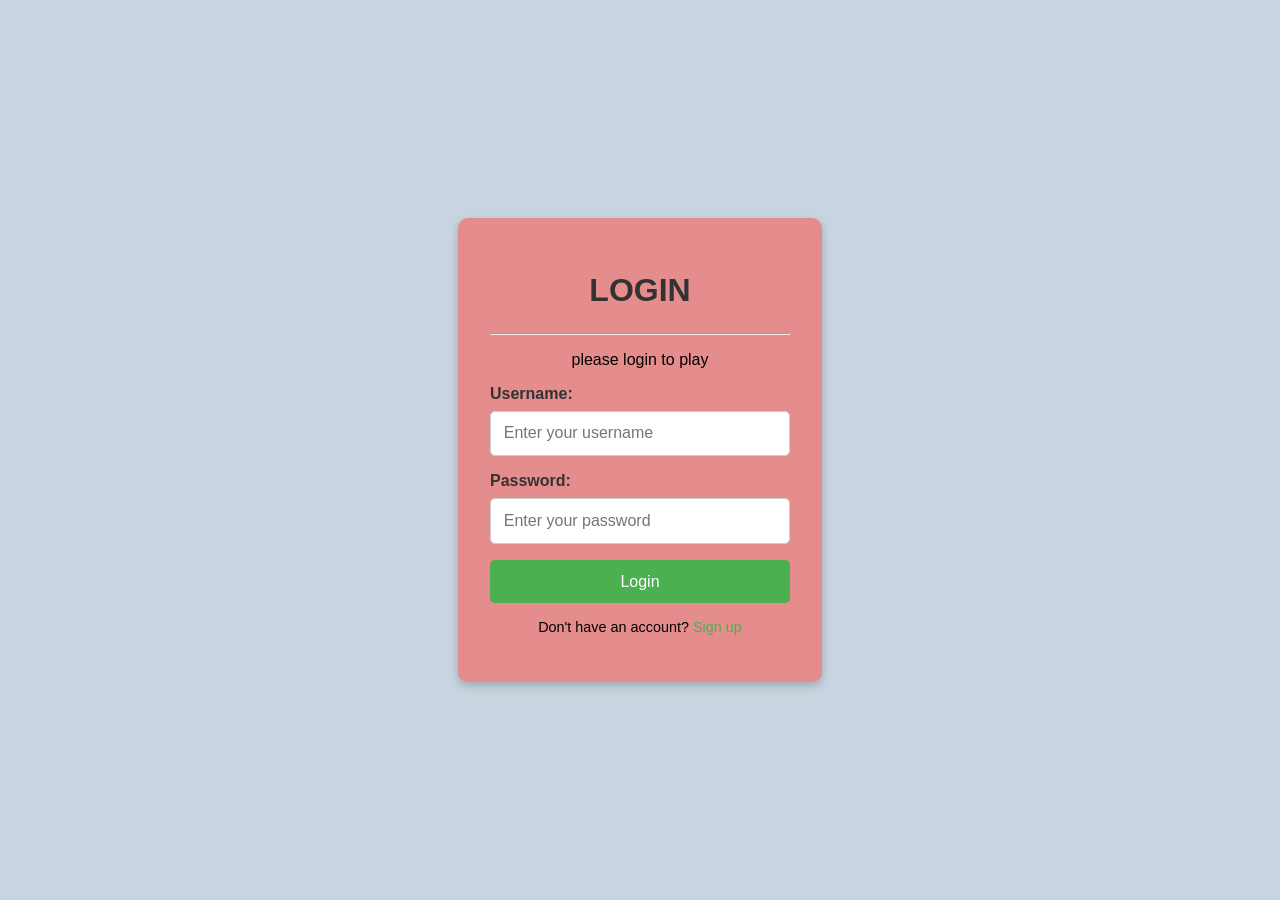
==== tiktaktoe/login_page.html @ cff3cfe0 "this is my login page which requires a login id and a password" ====
<!DOCTYPE html>
<html lang="en">
  <head>
    <meta charset="UTF-8" />
    <meta name="viewport" content="width=device-width, initial-scale=1.0" />
    <title>Login Page</title>
    <link rel="stylesheet" href="login_page.css" />
    <style>
        /* General body styling */
body {
  font-family: Arial, sans-serif;
  background-color: #c8d4df; /* Light blue background */
  margin: 0;
  padding: 0;
  display: flex;
  justify-content: center;
  align-items: center;
  height: 100vh;
}

/* Login container styling */
.login-container {
  background-color: #e58c8c; /* White background */
  padding: 2rem;
  border-radius: 10px;
  box-shadow: 0 4px 8px rgba(0, 0, 0, 0.2); /* Subtle shadow */
  width: 300px;
  text-align: center;
}

/* Heading styling */
.login-container h1 {
  margin-bottom: 1.5rem;
  color: #333333; /* Dark text color */
}

/* Form styling */
.login-form {
  display: flex;
  flex-direction: column;
}

/* Label styling */
.login-form label {
  text-align: left;
  margin-bottom: 0.5rem;
  font-weight: bold;
  color: #333333;
}

/* Input field styling */
.login-form input {
  padding: 0.8rem;
  margin-bottom: 1rem;
  border: 1px solid #cccccc;
  border-radius: 5px;
  font-size: 1rem;
}

/* Button styling */
.login-form button {
  padding: 0.8rem;
  background-color: #4caf50; /* Green background */
  color: white;
  border: none;
  border-radius: 5px;
  font-size: 1rem;
  cursor: pointer;
  transition: background-color 0.3s ease;
}

.login-form button:hover {
  background-color: #45a049; /* Darker green on hover */
}

/* Signup link styling */
.signup-link {
  margin-top: 1rem;
  font-size: 0.9rem;
}

.signup-link a {
  color: #4caf50;
  text-decoration: none;
}

.signup-link a:hover {
  text-decoration: underline;
}
    </style>
  </head>
  <body>
    <div class="login-container">
      <h1>LOGIN</h1>
      <hr>
      <p>please login to play</p>
      <form class="login-form" action="p.html">
        <label for="username">Username:</label>
        <input type="text" id="username" placeholder="Enter your username" required />

        <label for="password">Password:</label>
        <input type="password" id="password" placeholder="Enter your password" required />

        <button type="submit">Login</button>
        <p class="signup-link">Don't have an account? <a href="#">Sign up</a></p>
      </form>
    </div>
  </body>
</html>
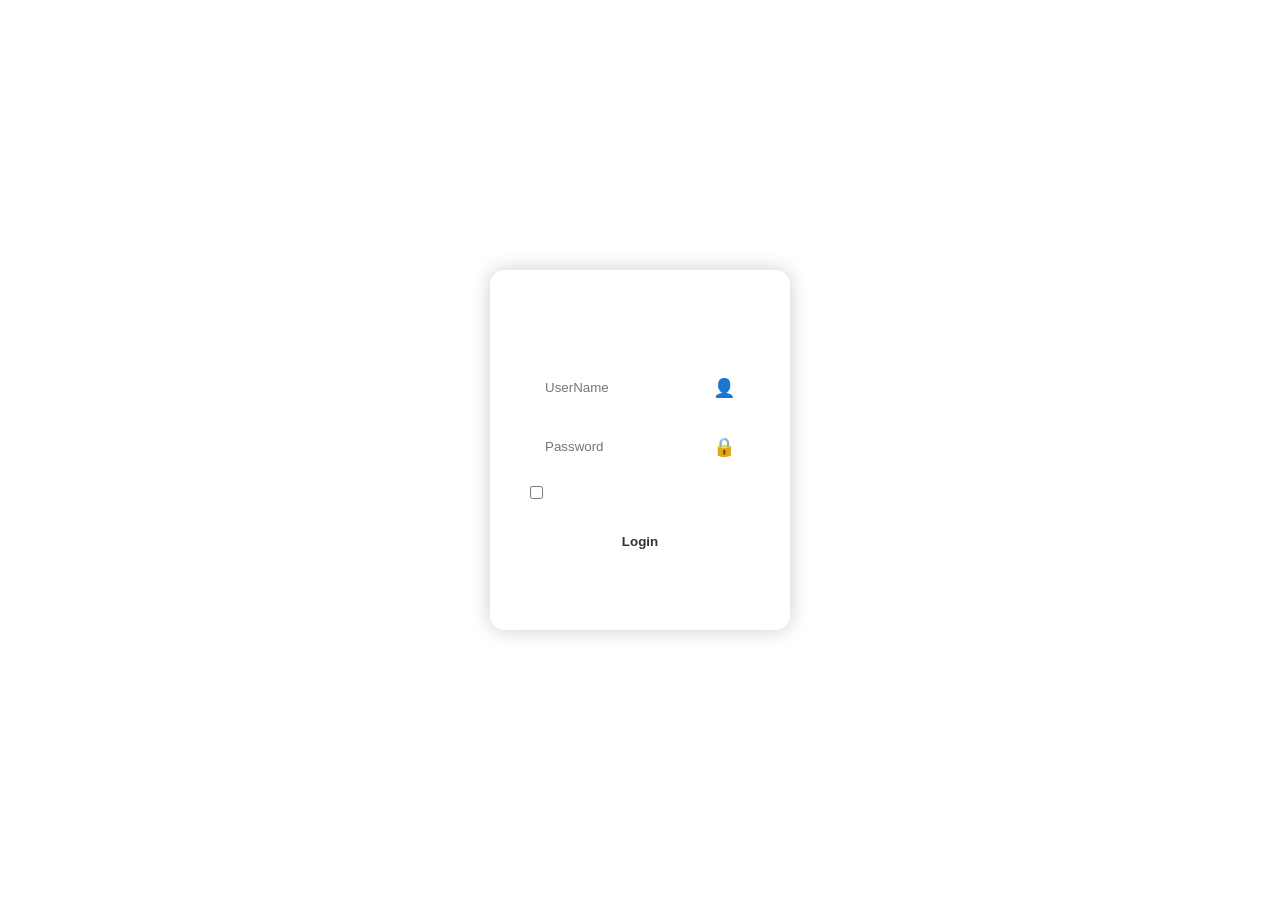
==== commit 090ca073: "this contains the background and styling change" ====
--- a/tiktaktoe/login_page.html
+++ b/tiktaktoe/login_page.html
@@ -1,109 +1,145 @@
 <!DOCTYPE html>
 <html lang="en">
-  <head>
-    <meta charset="UTF-8" />
-    <meta name="viewport" content="width=device-width, initial-scale=1.0" />
-    <title>Login Page</title>
-    <link rel="stylesheet" href="login_page.css" />
-    <style>
-        /* General body styling */
-body {
-  font-family: Arial, sans-serif;
-  background-color: #c8d4df; /* Light blue background */
+<head>
+  <meta charset="UTF-8" />
+  <meta name="viewport" content="width=device-width, initial-scale=1.0"/>
+  <title>Login Page</title>
+  <style>
+    /* Reset */
+* {
   margin: 0;
   padding: 0;
-  display: flex;
-  justify-content: center;
-  align-items: center;
-  height: 100vh;
+  box-sizing: border-box;
 }
 
-/* Login container styling */
-.login-container {
-  background-color: #e58c8c; /* White background */
-  padding: 2rem;
-  border-radius: 10px;
-  box-shadow: 0 4px 8px rgba(0, 0, 0, 0.2); /* Subtle shadow */
+body, html {
+  height: 100%;
+  font-family: 'Segoe UI', sans-serif;
+}
+
+/* Background */
+.background {
+  background: url('C:\codes\bglogin.jpg') no-repeat center center/cover;
+  filter: brightness(0.7);
+  position: absolute;
+  top: 0; left: 0;
+  width: 100%;
+  height: 100%;
+  z-index: -1;
+}
+
+/* Login Box */
+.login-box {
+  position: absolute;
+  top: 50%;
+  left: 50%;
+  transform: translate(-50%, -50%);
+  background: rgba(255, 255, 255, 0.1);
+  padding: 40px;
+  border-radius: 15px;
+  backdrop-filter: blur(10px);
+  box-shadow: 0 0 20px rgba(0,0,0,0.2);
   width: 300px;
+  color: #fff;
   text-align: center;
 }
 
-/* Heading styling */
-.login-container h1 {
-  margin-bottom: 1.5rem;
-  color: #333333; /* Dark text color */
+/* Headline */
+.login-box h2 {
+  margin-bottom: 30px;
+  font-size: 24px;
+  font-weight: bold;
 }
 
-/* Form styling */
-.login-form {
-  display: flex;
-  flex-direction: column;
+/* Input Group */
+.input-group {
+  position: relative;
+  margin-bottom: 20px;
 }
 
-/* Label styling */
-.login-form label {
-  text-align: left;
-  margin-bottom: 0.5rem;
-  font-weight: bold;
-  color: #333333;
+.input-group input {
+  width: 100%;
+  padding: 12px 40px 12px 15px;
+  border: none;
+  border-radius: 25px;
+  background: rgba(255,255,255,0.2);
+  color: #fff;
+  outline: none;
 }
 
-/* Input field styling */
-.login-form input {
-  padding: 0.8rem;
-  margin-bottom: 1rem;
-  border: 1px solid #cccccc;
-  border-radius: 5px;
-  font-size: 1rem;
+.input-group .icon {
+  position: absolute;
+  right: 15px;
+  top: 50%;
+  transform: translateY(-50%);
+  font-size: 18px;
 }
 
-/* Button styling */
-.login-form button {
-  padding: 0.8rem;
-  background-color: #4caf50; /* Green background */
-  color: white;
-  border: none;
-  border-radius: 5px;
-  font-size: 1rem;
-  cursor: pointer;
-  transition: background-color 0.3s ease;
+/* Options */
+.options {
+  display: flex;
+  justify-content: space-between;
+  align-items: center;
+  font-size: 12px;
+  margin-bottom: 20px;
 }
 
-.login-form button:hover {
-  background-color: #45a049; /* Darker green on hover */
-}
-
-/* Signup link styling */
-.signup-link {
-  margin-top: 1rem;
-  font-size: 0.9rem;
-}
-
-.signup-link a {
-  color: #4caf50;
+.options a {
+  color: #fff;
   text-decoration: none;
 }
 
-.signup-link a:hover {
-  text-decoration: underline;
+/* Button */
+button {
+  width: 100%;
+  padding: 12px;
+  border: none;
+  border-radius: 25px;
+  background-color: #fff;
+  color: #333;
+  font-weight: bold;
+  cursor: pointer;
+  transition: background 0.3s;
 }
-    </style>
-  </head>
-  <body>
-    <div class="login-container">
-      <h1>LOGIN</h1>
-      <hr>
-      <p>please login to play</p>
-      <form class="login-form" action="p.html">
-        <label for="username">Username:</label>
-        <input type="text" id="username" placeholder="Enter your username" required />
 
-        <label for="password">Password:</label>
-        <input type="password" id="password" placeholder="Enter your password" required />
+button:hover {
+  background-color: #eee;
+}
 
-        <button type="submit">Login</button>
-        <p class="signup-link">Don't have an account? <a href="#">Sign up</a></p>
-      </form>
-    </div>
-  </body>
-</html>+/* Register Link */
+.register-link {
+  margin-top: 15px;
+  font-size: 12px;
+}
+
+.register-link a {
+  color: #fff;
+  font-weight: bold;
+  text-decoration: none;
+}
+
+  </style>
+</head>
+<body>
+  <div class="background" style="background: url('bglogin.jpg') no-repeat center center/cover;"></div>
+  <div class="login-box">
+    <h2>Login</h2>
+    <form action="p.html">
+      <div class="input-group">
+        <input type="text" placeholder="UserName" required />
+        <span class="icon">👤</span>
+      </div>
+      <div class="input-group">
+        <input type="password" placeholder="Password" required />
+        <span class="icon">🔒</span>
+      </div>
+      <div class="options">
+        <label><input type="checkbox" /> Remember Me</label>
+        <a href="#">Forget Password</a>
+      </div>
+      <button type="submit">Login</button>
+      <p class="register-link">Don't have an account? <a href="#">Register</a></p>
+    </form>
+  </div>
+</body>
+</html>
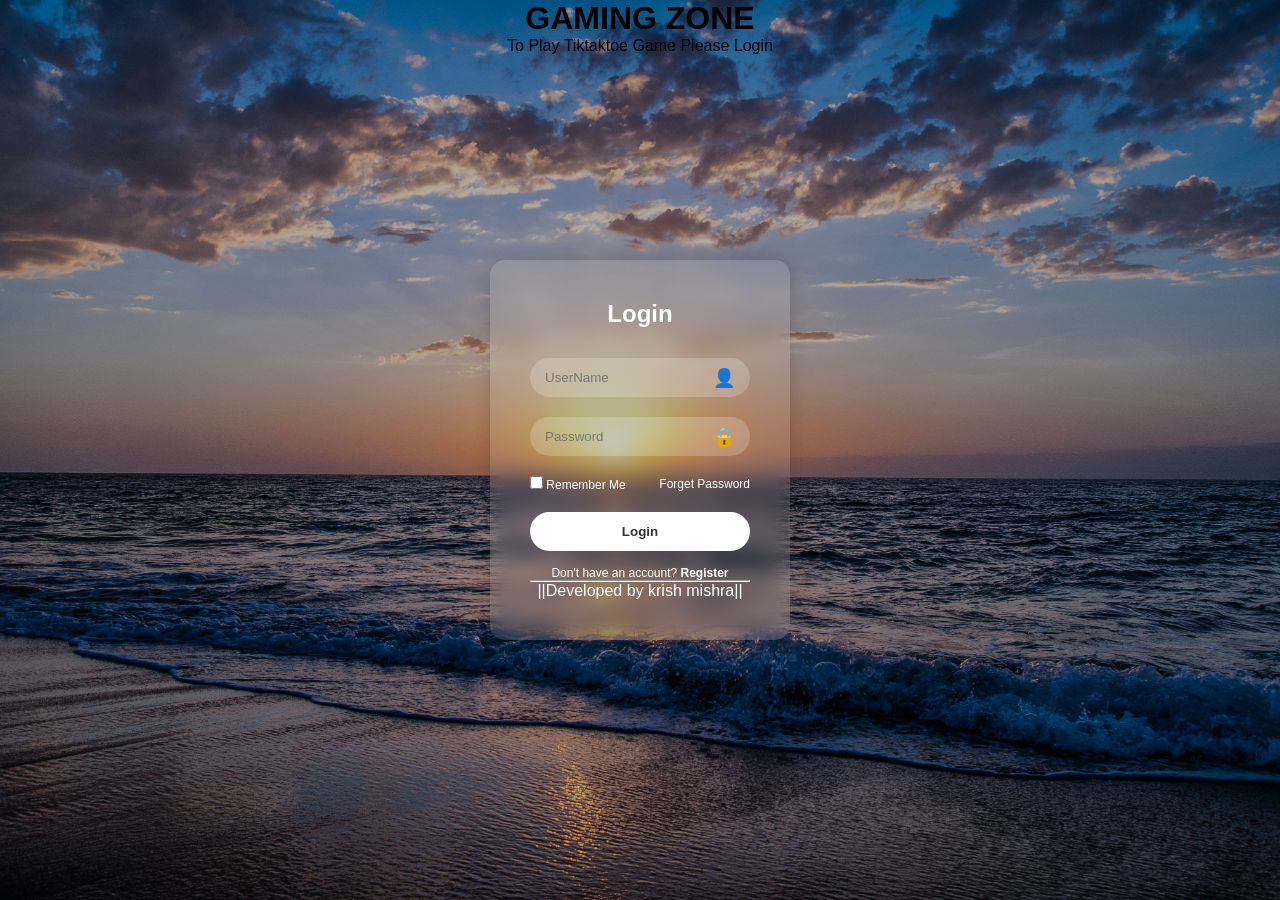
==== commit 087b0a7b: "background color for login page" ====
--- a/tiktaktoe/login_page.html
+++ b/tiktaktoe/login_page.html
@@ -121,6 +121,8 @@
   </style>
 </head>
 <body>
+  <h1 style="position: static; text-align: center;">GAMING ZONE</h1>
+  <p style="text-align: center;">To Play Tiktaktoe Game Please Login</p>
   <div class="background" style="background: url('bglogin.jpg') no-repeat center center/cover;"></div>
   <div class="login-box">
     <h2>Login</h2>
@@ -140,6 +142,10 @@
       <button type="submit">Login</button>
       <p class="register-link">Don't have an account? <a href="#">Register</a></p>
     </form>
+  <hr>
+  <footer>
+    <p style="text-decoration: dotted;">||Developed by krish mishra||</p>
+  </footer>
   </div>
 </body>
 </html>
